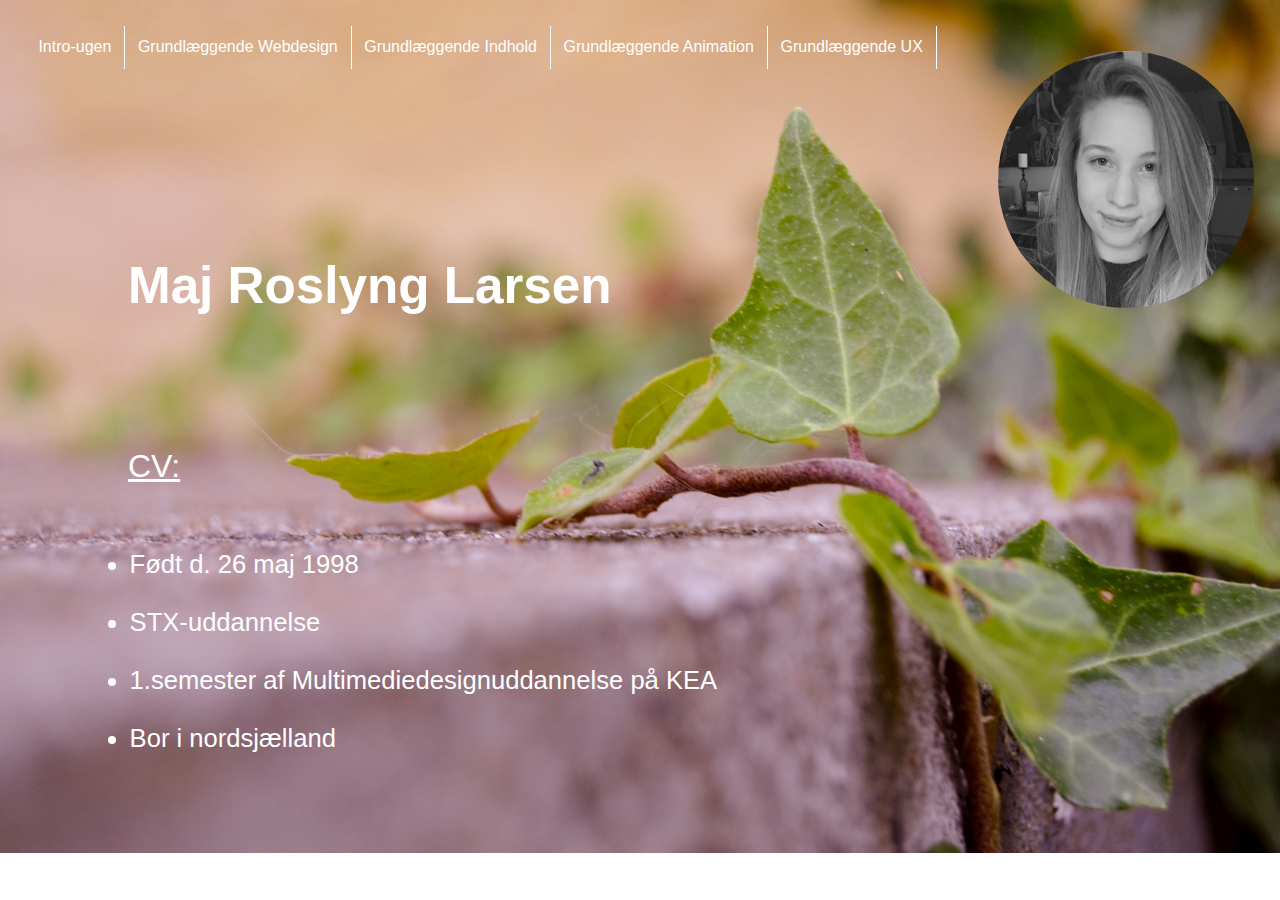
==== index.html @ d0dc5eca "init" ====
<!DOCTYPE html>
<html lang="da">

<head>
    <meta charset="utf-8">
    <meta name="viewport" content="width=device-width, initial-scale=1.0">
    <title>Portfolio - Maj Roslyng Larsen</title>
    <link rel="stylesheet" href="styles.css">
</head>

<header>
    <nav>
        <a href="intro.html">Intro-ugen</a>
        <a href="grundweb.html">Grundlæggende Webdesign</a>
        <a href="grundindhold.html">Grundlæggende Indhold</a>
        <a href="grundani.html">Grundlæggende Animation</a>
        <a href="grundux.html">Grundlæggende UX</a>
    </nav>

</header>



<body>

    <div id="hjem">

        <div class="profilphoto">
            <img src="Billeder/profil2.png" alt="profilbillede">
        </div>

        <div class="headline">
            <h1>Maj Roslyng Larsen</h1>
        </div>
        <div class="cv">
            <p>CV:</p>
        </div>
        <div class="cvtxt">
            <ul>
                <li>Født d. 26 maj 1998</li>
                <br>
                <li>STX-uddannelse</li>
                <br>
                <li>1.semester af Multimediedesignuddannelse på KEA</li>
                <br>
                <li>Bor i nordsjælland</li>
            </ul>
        </div>


    </div>




    <script src="script.js"></script>
</body>

</html>
---- styles.css ----
* {
    margin: 0;
    font-family: sans-serif;
}

nav {
    position: absolute;
    width: 73vw;
    display: flex;
    flex-direction: row;
    padding: 2vw;
}

a {
    text-decoration: none;
    color: white;
    padding: 1vw;
    border-right: 0.1vw white solid;
}

body {
    position: relative;
    display: flex;
    flex-wrap: wrap;
    background-image: url(Billeder/splash.png);
    background-size: cover;
    background-repeat: no-repeat;
}

.profilphoto img {
    position: absolute;
    flex-basis: 2vw;
    flex-grow: 1;
    left: 78vw;
    top: 4vw;
    width: 20vw;
    border-radius: 100%;
}

.headline {
    position: absolute;
    top: 20vw;
    left: 10vw;
    font-size: 2vw;
    color: white;
}

.cv {
    position: absolute;
    top: 35vw;
    left: 10vw;
    color: white;
    font-size: 2.5vw;
    text-decoration: underline;
}

.cvtxt {
    position: absolute;
    top: 43vw;
    left: 7vw;
    color: white;
    font-size: 2vw;
}

.projects {
    position: relative;
    display: flex;
    flex-wrap: wrap;
    top: 29vw;
    left: 10vw;
    width: 80vw;
    height: 35vw;
    background-color: rgba(255, 255, 255, 0.50);
}

#intro .projects .content .txt {
    position: absolute;
    width: 40vw;
    top: 10vw;
    left: 30vw;
    font-size: 2.5vw;
}

.box1 img {
    position: absolute;
    flex-basis: 2vw;
    flex-grow: 1;
    width: 14vw;
    height: 14vw;
    border: 0.2vw solid white;
    border-radius: 100%;
    top: 7vw;
    left: 7vw;
}

.box1 p {
    position: absolute;
    top: 23vw;
    left: 7vw;
    width: 15vw;
    height: 10vw;
    text-align: center;
    font-size: 1.8vw;
}

.box2 img {
    position: absolute;
    flex-basis: 2vw;
    flex-grow: 1;
    width: 14vw;
    height: 14vw;
    border: 0.2vw solid white;
    border-radius: 100%;
    top: 7vw;
    left: 32vw;
}

.box2 p {
    position: absolute;
    top: 23vw;
    left: 32vw;
    width: 15vw;
    height: 10vw;
    text-align: center;
    font-size: 1.8vw;
}

.box3 img {
    position: absolute;
    flex-basis: 2vw;
    flex-grow: 1;
    width: 14vw;
    height: 14vw;
    border: 0.2vw solid white;
    border-radius: 100%;
    top: 7vw;
    left: 57vw;
}

.box3 p {
    position: absolute;
    top: 23vw;
    left: 57vw;
    width: 15vw;
    height: 10vw;
    text-align: center;
    font-size: 1.8vw;
}
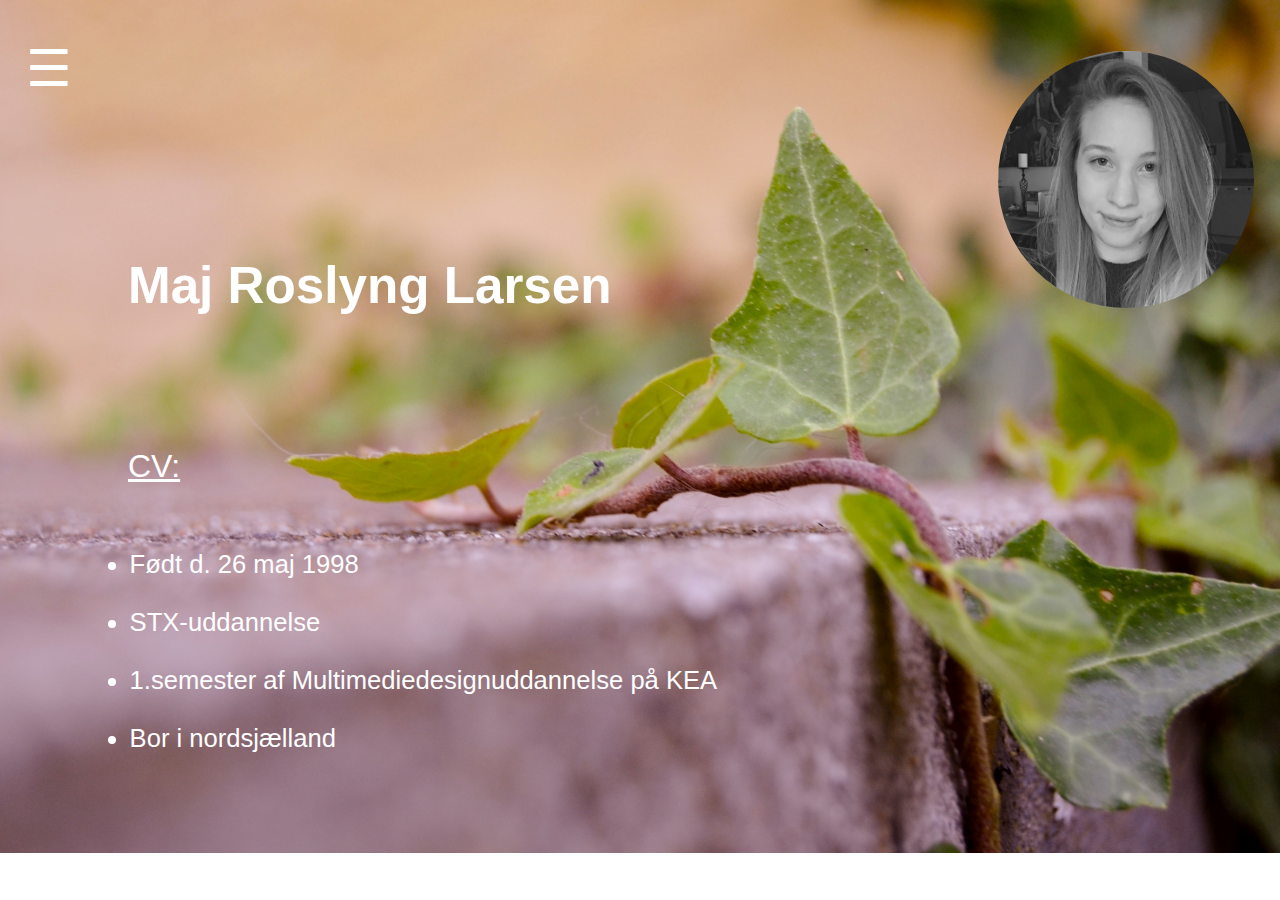
==== commit 1ab27fc6: "ny commit onsdag formiddag" ====
--- a/index.html
+++ b/index.html
@@ -10,11 +10,14 @@
 
 <header>
     <nav>
-        <a href="intro.html">Intro-ugen</a>
-        <a href="grundweb.html">Grundlæggende Webdesign</a>
-        <a href="grundindhold.html">Grundlæggende Indhold</a>
-        <a href="grundani.html">Grundlæggende Animation</a>
-        <a href="grundux.html">Grundlæggende UX</a>
+        <div id="menuknap">☰</div>
+        <ul id="menu" class="hidden">
+            <a href="intro.html">Intro-ugen</a>
+            <a href="grundweb.html">Grundlæggende Webdesign</a>
+            <a href="grundindhold.html">Grundlæggende Indhold</a>
+            <a href="grundani.html">Grundlæggende Animation</a>
+            <a href="grundux.html">Grundlæggende UX</a>
+        </ul>
     </nav>
 
 </header>
--- a/styles.css
+++ b/styles.css
@@ -1,6 +1,15 @@
 * {
     margin: 0;
     font-family: sans-serif;
+}
+
+.hidden {
+    display: none;
+}
+
+#menuknap {
+    font-size: 4vw;
+    color: white;
 }
 
 nav {
@@ -9,6 +18,7 @@
     display: flex;
     flex-direction: row;
     padding: 2vw;
+    top: 1vw;
 }
 
 a {
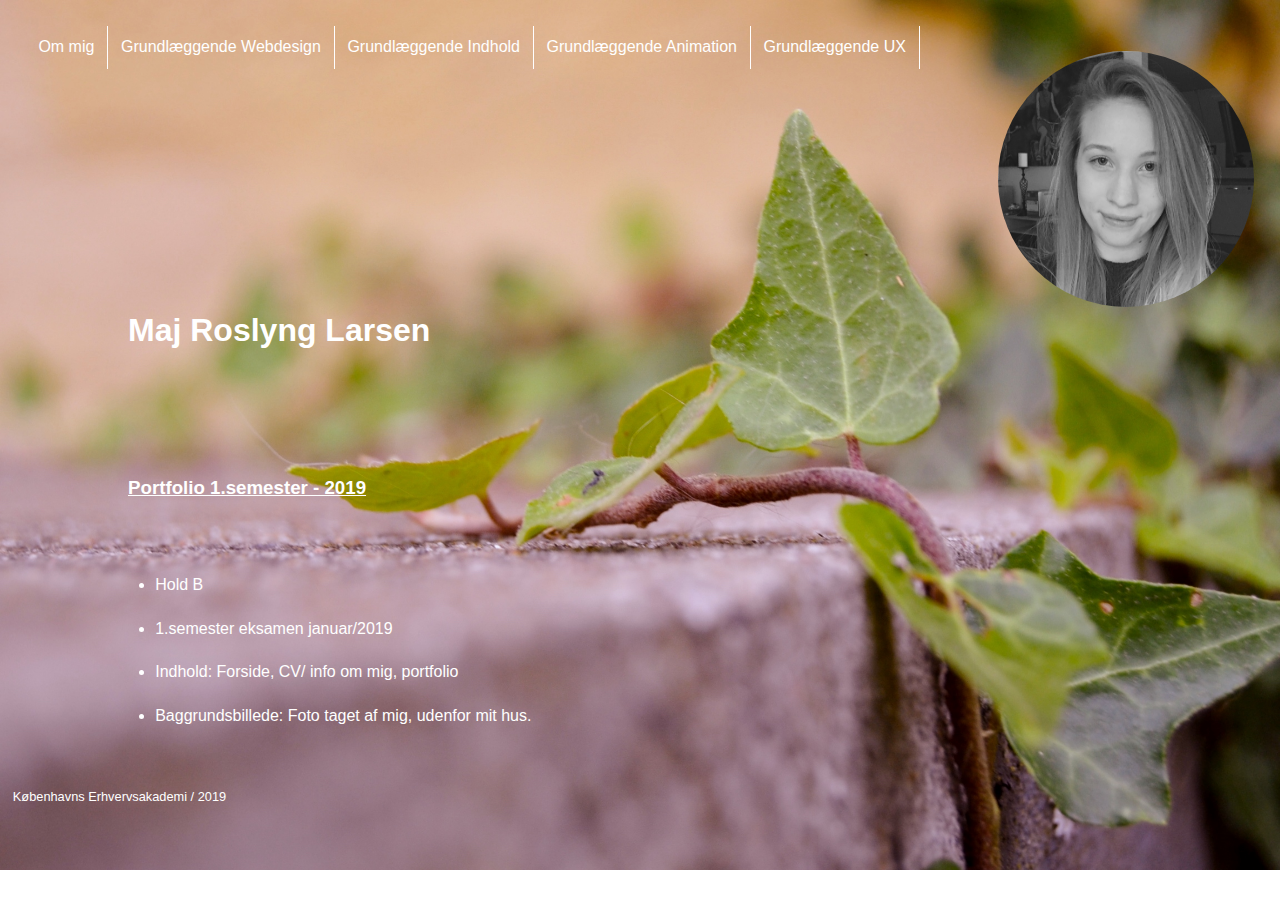
==== commit a74890e6: "tirsdag 8/1, mangler kun skrift på ux og små rettelser" ====
--- a/index.html
+++ b/index.html
@@ -8,23 +8,22 @@
     <link rel="stylesheet" href="styles.css">
 </head>
 
-<header>
-    <nav>
-        <div id="menuknap">☰</div>
-        <ul id="menu" class="hidden">
-            <a href="intro.html">Intro-ugen</a>
-            <a href="grundweb.html">Grundlæggende Webdesign</a>
-            <a href="grundindhold.html">Grundlæggende Indhold</a>
-            <a href="grundani.html">Grundlæggende Animation</a>
-            <a href="grundux.html">Grundlæggende UX</a>
-        </ul>
-    </nav>
-
-</header>
-
-
 
 <body>
+
+    <header>
+        <nav>
+            <div id="menuknap">☰</div>
+            <div id="menu" class="hidden">
+                <a href="intro.html">Om mig</a>
+                <a href="grundweb.html">Grundlæggende Webdesign</a>
+                <a href="grundindhold.html">Grundlæggende Indhold</a>
+                <a href="grundani.html">Grundlæggende Animation</a>
+                <a href="grundux.html">Grundlæggende UX</a>
+            </div>
+        </nav>
+
+    </header>
 
     <div id="hjem">
 
@@ -36,17 +35,17 @@
             <h1>Maj Roslyng Larsen</h1>
         </div>
         <div class="cv">
-            <p>CV:</p>
+            <h3>Portfolio 1.semester - 2019</h3>
         </div>
         <div class="cvtxt">
             <ul>
-                <li>Født d. 26 maj 1998</li>
-                <br>
-                <li>STX-uddannelse</li>
-                <br>
-                <li>1.semester af Multimediedesignuddannelse på KEA</li>
-                <br>
-                <li>Bor i nordsjælland</li>
+                <li>Hold B</li>
+
+                <li>1.semester eksamen januar/2019</li>
+
+                <li>Indhold: Forside, CV/ info om mig, portfolio</li>
+
+                <li>Baggrundsbillede: Foto taget af mig, udenfor mit hus.</li>
             </ul>
         </div>
 
@@ -54,9 +53,12 @@
     </div>
 
 
-
+    <footer>
+        <p>Københavns Erhvervsakademi / 2019</p>
+    </footer>
 
     <script src="script.js"></script>
 </body>
 
+
 </html>
--- a/styles.css
+++ b/styles.css
@@ -3,38 +3,100 @@
     font-family: sans-serif;
 }
 
-.hidden {
-    display: none;
-}
-
-#menuknap {
-    font-size: 4vw;
-    color: white;
-}
-
-nav {
-    position: absolute;
-    width: 73vw;
-    display: flex;
-    flex-direction: row;
-    padding: 2vw;
-    top: 1vw;
-}
-
-a {
+@media only screen and (max-width: 1024px) {
+    body {
+        background-image: url(Billeder/splash2.png);
+        background-size: 100vw 217vw;
+    }
+}
+
+@media only screen and (min-width: 1025px) {
+    body {
+        background-image: url(Billeder/splash.png);
+        background-size: 100vw 68vw;
+    }
+}
+
+@media only screen and (max-width: 1165px) {
+    header a {
+        text-decoration: none;
+        color: white;
+        background-color: rgba(123, 172, 25, 0.25);
+        width: 50vw;
+        padding: 1vw;
+    }
+
+    #menu {
+        display: flex;
+        flex-direction: column;
+    }
+
+    #menu.hidden {
+        display: none;
+    }
+
+    #menuknap {
+        font-size: 6vw;
+        color: white;
+    }
+
+    nav {
+        padding-left: 3vw;
+    }
+
+}
+
+@media only screen and (min-width: 1166px) {
+
+    #menuknap {
+        display: none;
+    }
+
+    .hidden {
+        display: flex;
+    }
+
+    nav {
+        padding: 2vw;
+    }
+
+    #menu {
+        display: flex;
+        flex-direction: row;
+    }
+
+    header a {
+        text-decoration: none;
+        color: white;
+        padding: 1vw;
+        border-right: 0.1vw white solid;
+    }
+
+}
+
+header a:hover {
     text-decoration: none;
     color: white;
     padding: 1vw;
-    border-right: 0.1vw white solid;
-}
+    background-color: rgba(123, 172, 25, 0.25);
+}
+
 
 body {
     position: relative;
-    display: flex;
-    flex-wrap: wrap;
-    background-image: url(Billeder/splash.png);
-    background-size: cover;
+    background-attachment: fixed;
     background-repeat: no-repeat;
+    display: flex;
+    flex-direction: column;
+}
+
+#hjem,
+#intro,
+#grundweb,
+#grundind,
+#grundani,
+#grundux {
+    flex-grow: 1;
 }
 
 .profilphoto img {
@@ -44,115 +106,118 @@
     left: 78vw;
     top: 4vw;
     width: 20vw;
+    height: 20vw;
     border-radius: 100%;
 }
 
 .headline {
-    position: absolute;
-    top: 20vw;
-    left: 10vw;
-    font-size: 2vw;
-    color: white;
-}
-
-.cv {
-    position: absolute;
-    top: 35vw;
-    left: 10vw;
-    color: white;
-    font-size: 2.5vw;
+    color: white;
+    padding-left: 10vw;
+    padding-top: 3vw;
+}
+
+.underhead {
+    color: #a0709c;
+    padding-left: 10vw;
+    padding-right: 40vw;
+    padding-top: 1vw;
+}
+
+#hjem .headline {
+    color: white;
+    margin-left: 10vw;
+    margin-right: 25vw;
+    margin-top: 14vw;
+    margin-left: 0;
+}
+
+.cv h3 {
+    color: white;
     text-decoration: underline;
+    margin-left: 10vw;
+    margin-top: 10vw;
 }
 
 .cvtxt {
-    position: absolute;
-    top: 43vw;
-    left: 7vw;
-    color: white;
-    font-size: 2vw;
+    color: white;
+    margin: 6vw 10vw 2vw 9vw;
+}
+
+.cvtxt li {
+    padding-bottom: 2vw;
 }
 
 .projects {
-    position: relative;
     display: flex;
     flex-wrap: wrap;
-    top: 29vw;
-    left: 10vw;
-    width: 80vw;
-    height: 35vw;
+    flex-direction: column;
+    justify-content: space-around;
+    margin-top: 3vw;
+    margin-left: 10vw;
+    margin-right: 10vw;
+    margin-bottom: 2vw;
     background-color: rgba(255, 255, 255, 0.50);
-}
-
-#intro .projects .content .txt {
-    position: absolute;
-    width: 40vw;
-    top: 10vw;
-    left: 30vw;
-    font-size: 2.5vw;
-}
-
-.box1 img {
-    position: absolute;
-    flex-basis: 2vw;
-    flex-grow: 1;
+    border-radius: 2vw;
+    padding-top: 2vw;
+}
+
+.box1,
+.box3 {
+    display: flex;
+    flex-wrap: wrap;
+    flex-direction: row-reverse;
+}
+
+.box2,
+.box4 {
+    display: flex;
+    flex-wrap: wrap;
+}
+
+.picture {
+    flex-grow: 1;
+    flex-basis: 0;
+    margin: 4vw 4vw 4vw 0;
+    text-align: center;
+}
+
+.box2 .picture {
+    margin: 4vw 0 0 4vw;
+}
+
+.box4 .picture {
+    margin: 4vw 0 0 4vw;
+}
+
+.picture p {
+    text-align: center;
+    font-size: 1vw;
+}
+
+.text {
+    flex-grow: 1;
+    flex-basis: 240px;
+    margin: 2vw;
+    line-height: 1.5;
+}
+
+.text p {
+    text-align: center;
+}
+
+.projects img {
     width: 14vw;
     height: 14vw;
     border: 0.2vw solid white;
     border-radius: 100%;
-    top: 7vw;
-    left: 7vw;
-}
-
-.box1 p {
-    position: absolute;
-    top: 23vw;
-    left: 7vw;
-    width: 15vw;
-    height: 10vw;
-    text-align: center;
-    font-size: 1.8vw;
-}
-
-.box2 img {
-    position: absolute;
-    flex-basis: 2vw;
-    flex-grow: 1;
-    width: 14vw;
-    height: 14vw;
-    border: 0.2vw solid white;
-    border-radius: 100%;
-    top: 7vw;
-    left: 32vw;
-}
-
-.box2 p {
-    position: absolute;
-    top: 23vw;
-    left: 32vw;
-    width: 15vw;
-    height: 10vw;
-    text-align: center;
-    font-size: 1.8vw;
-}
-
-.box3 img {
-    position: absolute;
-    flex-basis: 2vw;
-    flex-grow: 1;
-    width: 14vw;
-    height: 14vw;
-    border: 0.2vw solid white;
-    border-radius: 100%;
-    top: 7vw;
-    left: 57vw;
-}
-
-.box3 p {
-    position: absolute;
-    top: 23vw;
-    left: 57vw;
-    width: 15vw;
-    height: 10vw;
-    text-align: center;
-    font-size: 1.8vw;
-}
+}
+
+.projects img:hover {
+    opacity: 0.65;
+}
+
+footer {
+    color: white;
+    font-size: 1vw;
+    padding: 1vw;
+}
